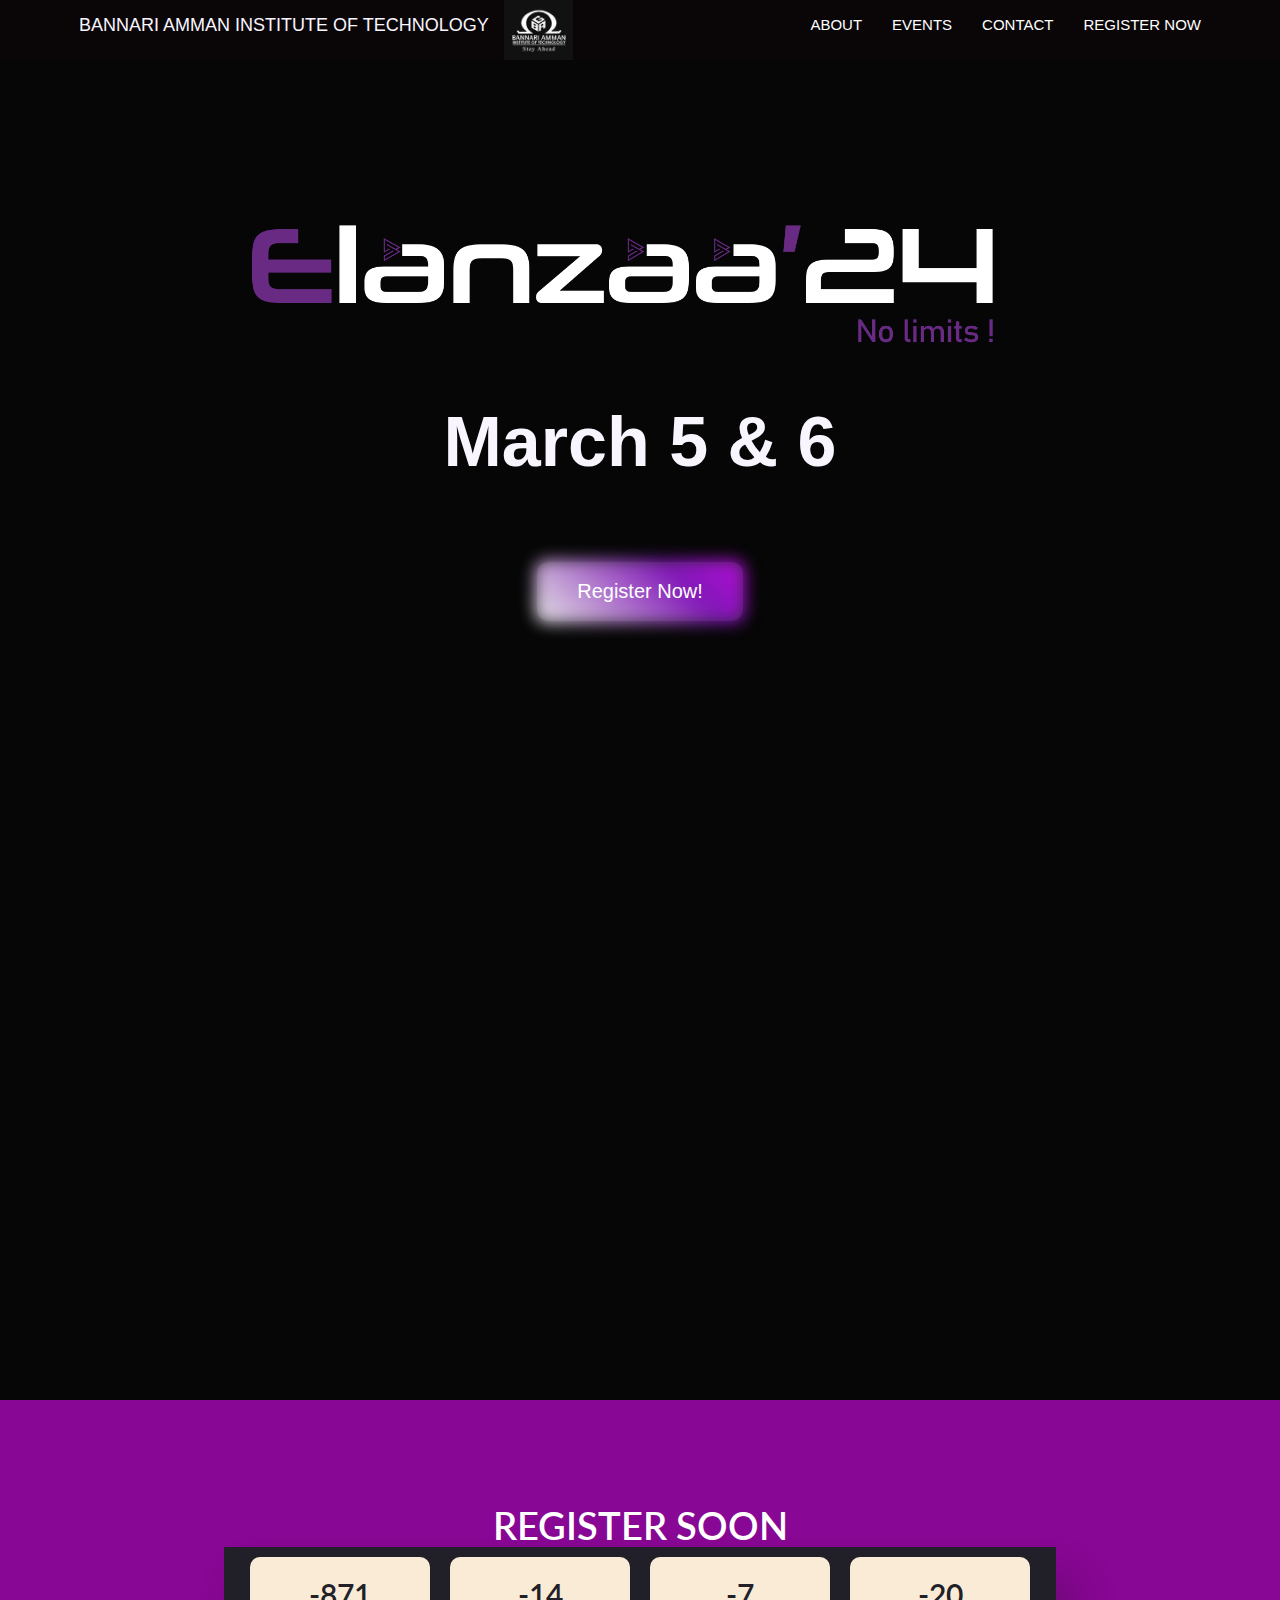
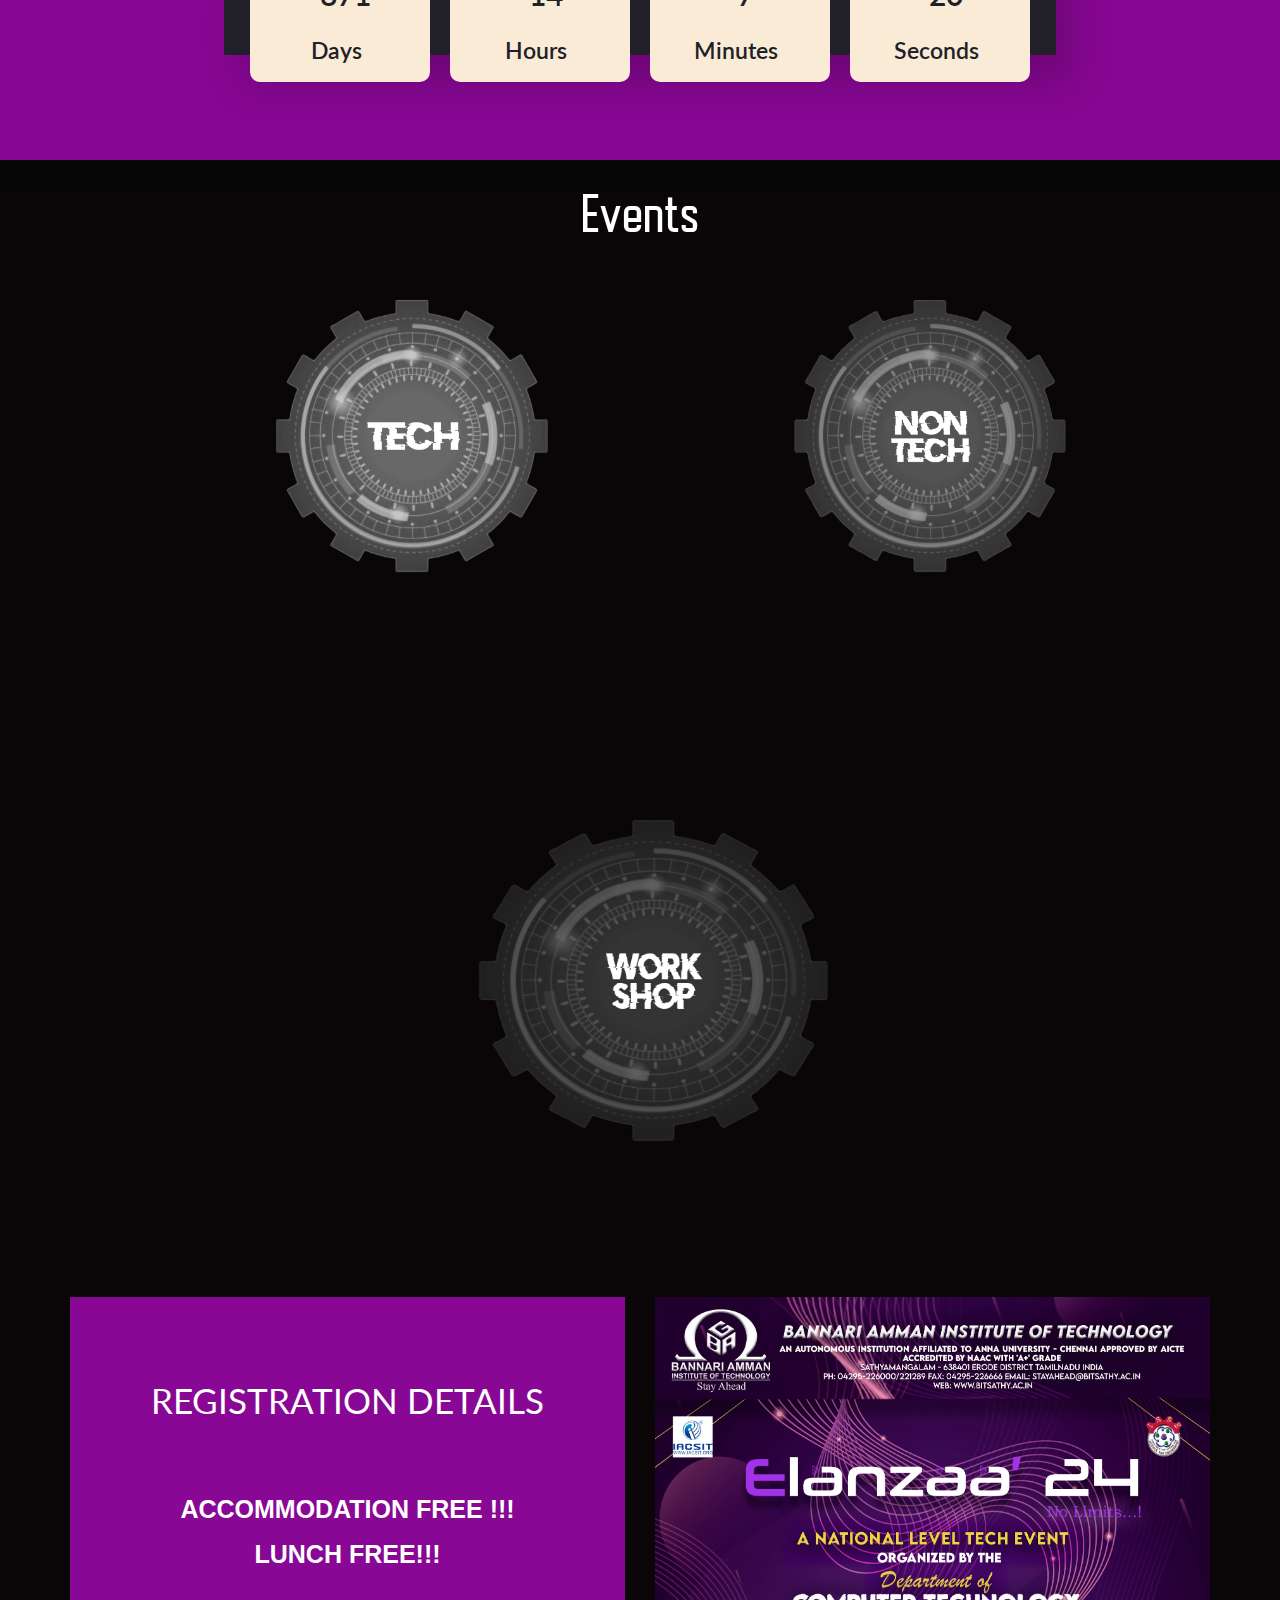
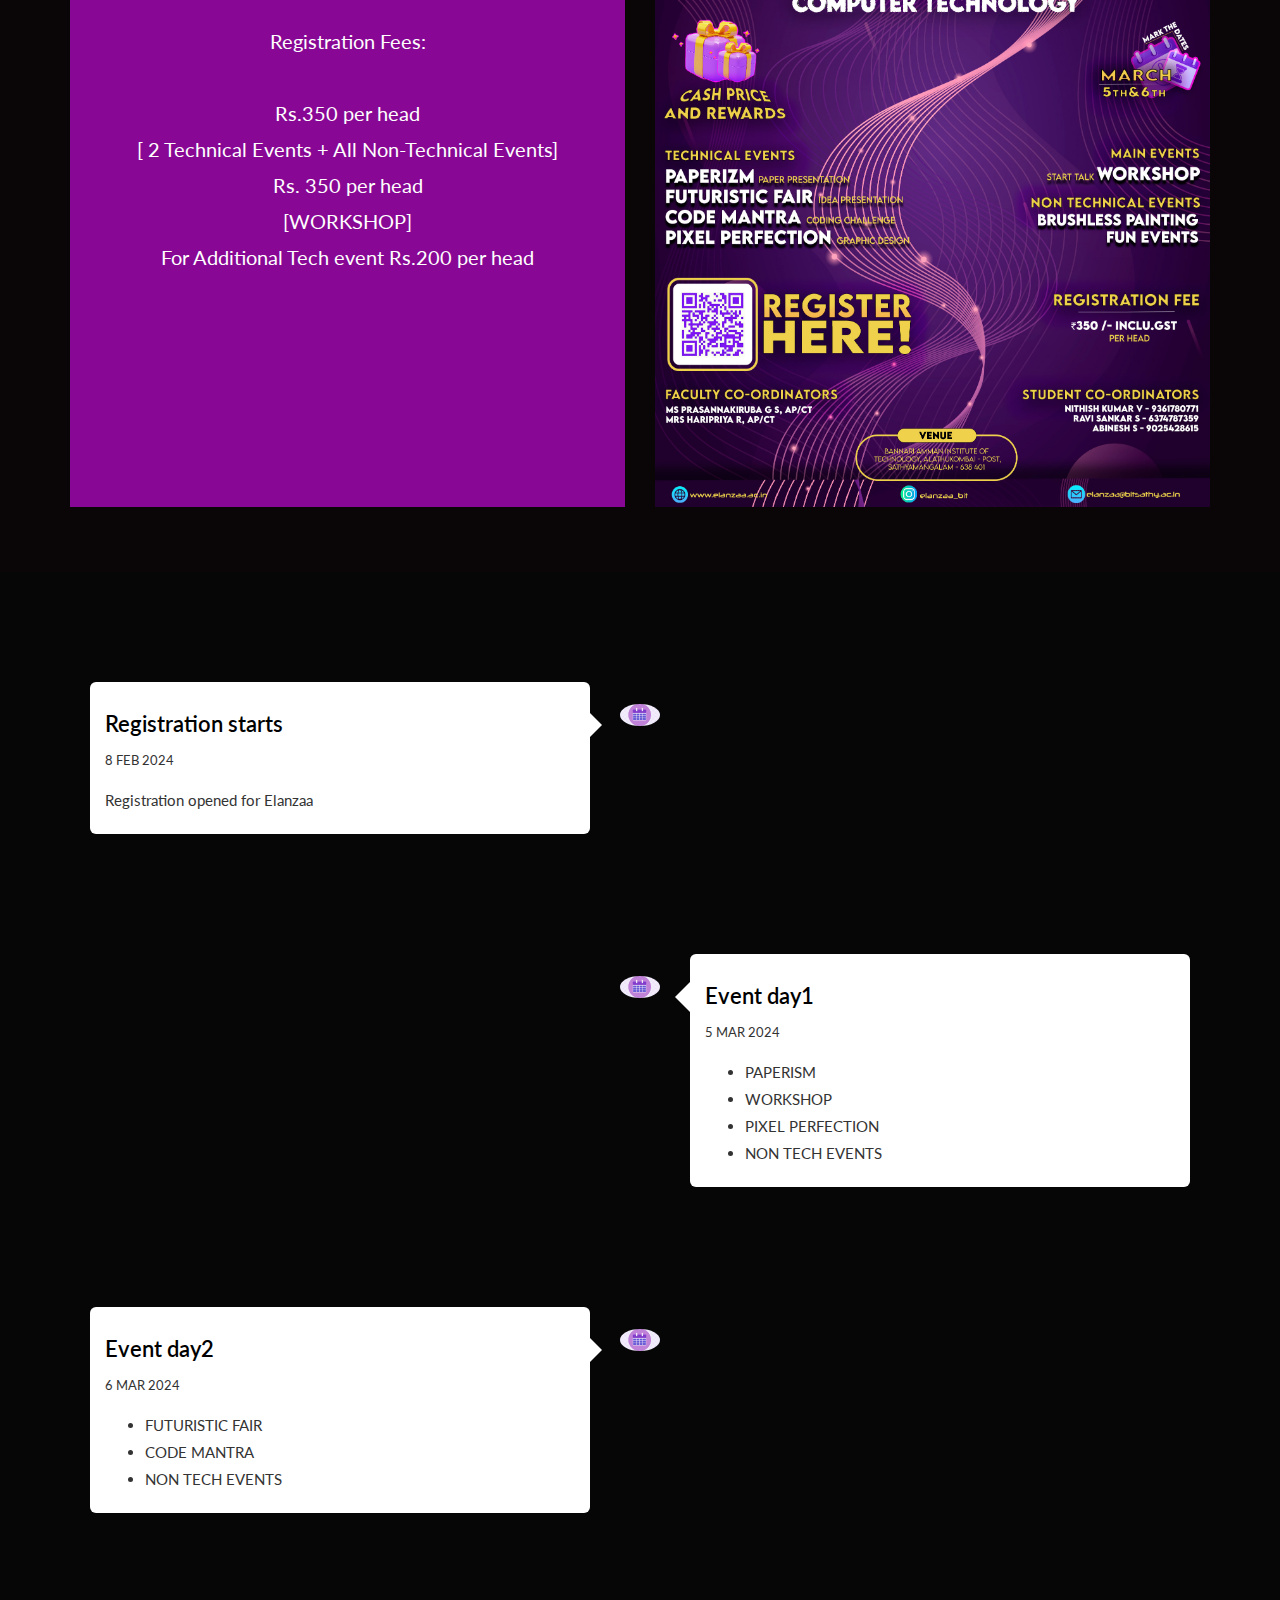
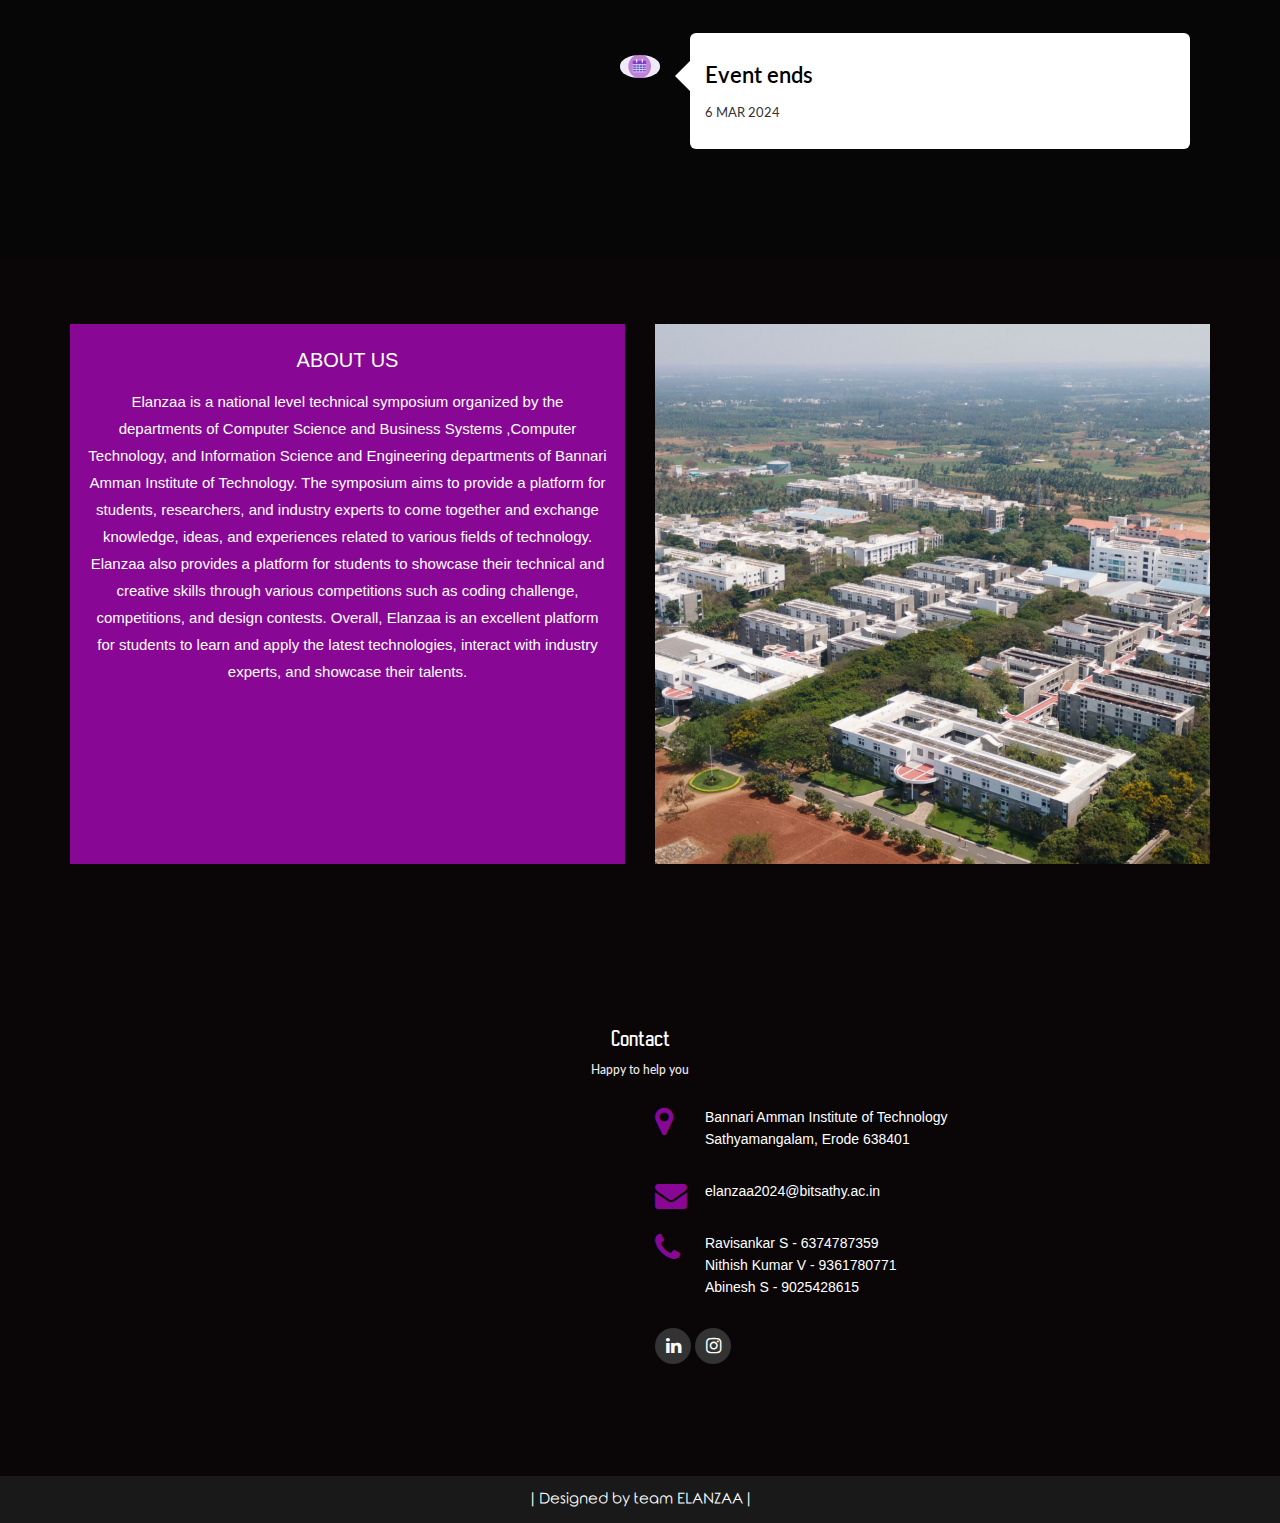
==== main.html @ 2469b3b5 "first commit" ====
<!DOCTYPE html>
<html lang="en">
<head>
  <title>ELANZAA</title>
  <meta charset="utf-8">
  <meta name="viewport" content="width=device-width, initial-scale=1">
  <link rel="icon" href="" type="image/x-icon">

  <meta content="" name="keywords">
  <meta content="" name="description">

  <!-- Favicons -->
  <link href="" rel="icon">
  <link href="img/apple-touch-icon.png" rel="apple-touch-icon">

  <!-- Google Fonts -->
   <link href="https://fonts.googleapis.com/css?family=Montserrat" rel="stylesheet" type="text/css">
  <link href="https://fonts.googleapis.com/css?family=Lato" rel="stylesheet" type="text/css">
  <link href="https://fonts.googleapis.com/css?family=Open+Sans:300,300i,400,400i,700,700i|Poppins:300,400,500,700" rel="stylesheet">
  <link href="https://fonts.googleapis.com/css2?family=Courier+Prime&family=Varela&display=swap" rel="stylesheet">
  <!-- Bootstrap CSS File -->
    <link rel="stylesheet" href="https://maxcdn.bootstrapcdn.com/bootstrap/3.3.7/css/bootstrap.min.css">
  <!-- <link href="lib/bootstrap/css/bootstrap.min.css" rel="stylesheet"> -->

  <!-- Libraries CSS Files -->
  <link href="lib/font-awesome/css/font-awesome.min.css" rel="stylesheet">
  <link href="lib/animate/animate.min.css" rel="stylesheet">

  <!-- Main Stylesheet File -->
  <link href="css/style.css" rel="stylesheet">
  <script src="js/typewriter.js"></script>
  
  <script src="js/forms.js"></script>
</head>
  
<body>

  <!--==========================
  Header
  ============================-->
  <nav class="navbar navbar-default  navbar-fixed-top g2" style="background-color:#0A0608; border-bottom:0; width: 100vw;">
    <div class="container-fluid " style="width: 90vw;">
      <div class="navbar-header">
        <button type="button" class="navbar-toggle" data-toggle="collapse" data-target="#Navbar">
          <span class="icon-bar"></span>
          <span class="icon-bar"></span>
          <span class="icon-bar"></span>
        </button>
       
      </div>

      <div class="collapse navbar-collapse" id="Navbar">
        <ul class="nav navbar-nav navbar-left"> 
        <img src="bitlogo.jpg" alt="Elanzaa Logo" height="60">
        <a class="navbar-brand g3" href="#Home" style="font-family: 'Roboto', sans-serif;color:#f9f5ff;">
          BANNARI AMMAN INSTITUTE OF TECHNOLOGY</a></ul>
        <ul class="nav navbar-nav navbar-right">
          
          <li class="r1"><a href="#about" style="font-family: 'Roboto', sans-serif; color:white;">ABOUT</a></li>
          <li class="r1"><a href="#events" style="font-family: 'Roboto', sans-serif; color:white;">EVENTS</a></li>
          <!-- <li><a href="partners.html">PARTNERS</a></li> -->
         <!-- <li><a href="#apply">APPLY</a></li> -->
          
         <li class="r1"><a href="#contact" style="font-family: 'Roboto', sans-serif;  color:white;">CONTACT</a></li>
         <li class="r1"><a href="javascript:void(0);" style="border-color:white; font-family: 'Roboto', sans-serif; color:white;" onclick="techForm()">REGISTER NOW</a> </li>       </ul>
      </div>
    </div>
  </nav>

  <!--==========================
    Hero Section
  ============================-->
  
  <section id="hero">
    <video id="vid" playsinline="playsinline" autoplay="autoplay" muted="muted" loop="loop">
      <source src="img/bg.mp4" type="video/mp4">
    </video>
    <div class="hero1">
      <div class="main_heading">
        <div class="mh1">ELANZAA</div><br><br><br><br><br><br><br><br><br><br><br><br>
        <div class="log_img"><img src="logo5.png" alt="Elanzaa Logo" height="160">
        <p class="mh1">ELANZAA</p></div><br><br><br>
        <div class="mh2" >March 5 & 6</div>
        <button onclick="techForm()"class="btn" style="font-family:'Lucida Sans', 'Lucida Sans Regular', 'Lucida Grande', 'Lucida Sans Unicode', Geneva, Verdana, sans-serif;font-size: 20px;">Register Now!</button>
<!--         
<center><button onclick="techForm()">Register for Technical events</button></center> -->
       
      </div>
    </div>
    
  </section>
<!-- ==========================
  counter Section
============================ -->
<div class="c_body">
  <h1>REGISTER SOON</h1>
  <div class="c_container">
      <div class="c_card">
          <p id="days">00</p>
          <span>Days</span>
      </div>
      <div class="c_card">
          <p id="hours">00</p>
          <span>Hours</span>
      </div>
      <div class="c_card">
          <p id="minutes">00</p>
          <span>Minutes</span>
      </div>
      <div class="c_card">
          <p id="seconds">00</p>
          <span>Seconds</span>
      </div>
  </div>
</div>


<script src="counter.js"></script>

  
    <!-- ==========================
  poster Section
============================ -->
<!-- <section id="poster">
  <div class="poster_img">
    <center><img src="poster.png" style="width: 1000px; height: 1000px; object-position: center;"></center>
  </div>
</section> -->

    <!--==========================
      Events Section
    ============================-->
    <br>
    <section id="events" style="background-color: #0A0608; border-bottom: none;">
      <div class="evheading ">
        <h1 style="font-family: font3; font-size: 50%; color: white;">Events</h1>
      </div>
      <div class="ev">
        <div class="ev1">
            <a href="events/tech.html"><img src="img/tech.png" class="evpic"></a>
        </div>
        <div class="ev1">
            <a href="events/nontech.html"><img src="img/nontech.png" class="evpic"> </a>                     
        </div>
      </div>
      <div class="ev2">
          <div class="ev1 text-center" style="display: flex; align-items: center; justify-content: center;">
            <a href="events/workshop.html">
              <img src="img/workshop.png" class="evpic" style="width: 400px; height: 400px;">
            </a>
          </div>
        </div>
   </section>
          <!-- ------------Registration--------------- -->

<section id="reg" style="background-color: #0A0608; border-bottom: none;">
  <div class="container">
      <div class="row" >
        <div class="col-sm-6 abcol">
        <div class="card-deck" style="margin-top: 5vh; margin-bottom:5vh;">
          <div class="card bg-primary cdreg" style="padding: 2vh 2vh; background-color:#880794; box-shadow: 0px 0px 0px 0px #0A0608">
            <div class="card-body text-center"><br><br>
              <p class="card-text" style=" color: rgb(255, 255, 255); font-size:35px;">REGISTRATION DETAILS</p>
           
              <p class="card-text" style="text-align: center; font-family:'Gill Sans', 'Gill Sans MT', Calibri, 'Trebuchet MS', sans-serif; color: white; font-size:25px;"> <b><br> ACCOMMODATION FREE !!! <br>LUNCH FREE!!!</b> </p>
              <p class="card-text" style="text-align: center;  color: white;font-size:20px;" >
                <br>Registration Fees:<ls><br> <br>Rs.350 per head<br> [ 2 Technical Events + All Non-Technical Events]<br>Rs. 350 per head <br>[WORKSHOP]<br>
                  For Additional Tech event Rs.200 per head<br></ls>
                <!-- <br><ls><b>BITIANS:</b><br>Rs.150 per head  [ 2 Technical Events ]<br></ls> Rs. 250 per head - MASTER Events<br>[HACKATHON or WORKSHOP]<br>For Additional Tech event Rs.100 per head<br></ul> -->
            </div>
          </div> 
        </div>
        </div>
        <div class="col-sm-6">
            <div class="card-deck" style="margin-top: 5vh; margin-bottom:5vh;">
              <div class="card bg-primary cdreg" style="background-color:#222222; box-shadow: 0px 0px 0px 0px #10141a;">
                <div class="card-body cdreg">
                  <img src="Elanzaa.jpg" style="width: 100%; height: 100%;  object-position: center;">
                </div>
              </div> 
            </div>
            </div>
      </div>
      </div>
</section>   
   <!-- ==========================
      timeline Section
    ============================ -->
      
    <div class="timeline">
      <div class="t_container left-container">
        <img src="img/timeline/c2.png">
        <div class="t_text-box">
          <h3>Registration starts</h3>
          
          <small>8 FEB 2024</small>
          <p>Registration opened for Elanzaa</p>
          <span class="left-t_container-arrow"></span>
        </div>
      </div>
    </div>
    <div class="timeline">
      <div class="t_container right-container">
        <img src="img/timeline/c2.png">
        <div class="t_text-box">
          <h3>Event day1</h3>
          <small>5 MAR 2024</small>
          <ul><li>PAPERISM</li><li> WORKSHOP</li><li>PIXEL PERFECTION</li><li>NON TECH EVENTS</li></ul>
          <span class="right-t_container-arrow"></span>

        </div>
      </div>
    </div>
    <div class="timeline">
      <div class="t_container left-container">
        <img src="img/timeline/c2.png">
        <div class="t_text-box">
          <h3>Event day2</h3>
          <small>6 MAR 2024</small>
          <ul><li>FUTURISTIC FAIR</li><li>CODE MANTRA</li><li>NON TECH EVENTS</li></ul>
          <span class="left-t_container-arrow"></span>
        </div>
      </div>
    </div>
    <div class="timeline">
      <div class="t_container right-container">
        <img src="img/timeline/c2.png">
        <div class="t_text-box">
          <h3>Event ends</h3>
          <small>6 MAR 2024</small>
          <!-- <p>Registration ended for Elanzaa</p> -->
          <span class="right-t_container-arrow"></span>

        </div>
      </div>
    </div>
    <!-- ------------ABOUT--------------- -->

<section id="about" style="background-color: #0A0608; border-bottom: none;">
  <div class="container">
      <div class="row" >
        <div class="col-sm-6 abcol">
        <div class="card-deck" style="margin-top: 5vh; margin-bottom:5vh;">
          <div class="card bg-primary cdabout" style="padding: 2vh 2vh; background-color:#880794; box-shadow: 0px 0px 0px 0px #0A0608">
            <div class="card-body text-center">
              <p class="card-text" style="text-align: center; font-family:'Lucida Sans', 'Lucida Sans Regular', 'Lucida Grande', 'Lucida Sans Unicode', Geneva, Verdana, sans-serif; color: white; font-size:20px;">ABOUT US</p>
              <p class="card-text" style="text-align: center; font-family:'Lucida Sans', 'Lucida Sans Regular', 'Lucida Grande', 'Lucida Sans Unicode', Geneva, Verdana, sans-serif; color: white;" >
                Elanzaa is a national level technical symposium organized by the departments of Computer Science and Business Systems ,Computer Technology,
                and Information Science and Engineering departments of Bannari Amman Institute of Technology. 
                The symposium aims to provide a platform for students, researchers, and industry experts to come 
                together and exchange knowledge, ideas, and experiences related to various fields of technology.
                Elanzaa also provides a platform for students to showcase their technical and creative skills through 
                various competitions such as coding challenge, competitions, and design contests.                 
                Overall, Elanzaa is an excellent platform for students to learn and apply the latest technologies, interact with 
                industry experts, and showcase their talents.
            </div>
          </div> 
        </div>
        </div>
        <div class="col-sm-6">
            <div class="card-deck" style="margin-top: 5vh; margin-bottom:5vh;">
              <div class="card bg-primary cdabout" style="background-color:#222222; box-shadow: 0px 0px 0px 0px #10141a;">
                <div class="card-body cdabout">
                  <img src="img/sa.jpg" style="width: 100%; height: 100%; object-fit: cover; object-position: center;">
                </div>
              </div> 
            </div>
            </div>
      </div>
      </div>
</section>
    <!--==========================
      Contact Section
    ============================-->
    <section id="contact" style="background-color: #0A0608;">
      <div class="container wow fadeInUp"><center>
        <div class="section-header">
          <h3 class="section-title" style="font-family: font3; color: white;">Contact</h3>
          <h6 class="section-description" style="color: rgb(238, 232, 232);">Happy to help you</h6>
        </div></center>
      </div>
<div class="container">
      <div class="col-md-6" >
        <iframe src="https://www.google.com/maps/embed?pb=!1m18!1m12!1m3!1d41993.72039150354!2d77.24657559350726!3d11.493043990438933!2m3!1f0!2f0!3f0!3m2!1i1024!2i768!4f13.1!3m3!1m2!1s0x3ba9215d6d1b28f9%3A0xf48946a7dfcfeb1a!2sBannari%20Amman%20Institute%20of%20Technology!5e0!3m2!1sen!2sin!4v1679591293573!5m2!1sen!2sin"  frameborder="0" style="border:0px;width:100%; height:350px;float: left;padding-left: 20px;" allowfullscreen></iframe></div>       
         <div class="col-md-6 justify-content-center" style="float: right;padding-top: 20px;" >
            <div class="info">
              <div>
                <i class="fa fa-map-marker" style="color: #880794"> </i>
                <p style="color: white; font-family:'Lucida Sans', 'Lucida Sans Regular', 'Lucida Grande', 'Lucida Sans Unicode', Geneva, Verdana, sans-serif">Bannari Amman Institute of Technology<br>Sathyamangalam, Erode 638401</p>
              </div>

              <div>
                <i class="fa fa-envelope" style="color: #880794"></i>
                <p style="color: white; font-family:'Lucida Sans', 'Lucida Sans Regular', 'Lucida Grande', 'Lucida Sans Unicode', Geneva, Verdana, sans-serif">elanzaa2024@bitsathy.ac.in</p>
              </div>

              <div>
                <i class="fa fa-phone" style="color: #880794"></i>
                
                <p style="color: white; font-family:'Lucida Sans', 'Lucida Sans Regular', 'Lucida Grande', 'Lucida Sans Unicode', Geneva, Verdana, sans-serif">Ravisankar S - 6374787359<br>Nithish Kumar V - 9361780771<br>Abinesh S - 9025428615</p>
              </div>
            </div>

            <div class="social-links">
              
              <a href="https://www.linkedin.com/company/elanzaa-bit/" class="linkedin"><i class="fa fa-linkedin"></i></a>
              <a href="https://www.instagram.com/elanzaa_bit/?igshid=YmMyMTA2M2Y=" class="instagram"><i class="fa fa-instagram"></i></a>
              
            </div>

          </div>

        

        </div>
  
    </section>

 <div class="footer" style="background-color: #191919; font-family: font4">| Designed by team ELANZAA |
 </div>
    <!-- #contact -->
<a href="#" class="back-to-top"><i class="fa fa-chevron-up"></i></a>

 
  </main>

  
  
<!-- JavaScript Libraries -->
  <script src="js/index.js"></script>
  <script src="js/timer.js"></script>
  <script src="lib/jquery/jquery.min.js"></script>
  <script src="lib/jquery/jquery-migrate.min.js"></script>
  <script src="lib/bootstrap/js/bootstrap.bundle.min.js"></script>
  <script src="lib/easing/easing.min.js"></script>
  <script src="lib/wow/wow.min.js"></script>
  <script src="lib/waypoints/waypoints.min.js"></script>
  <script src="lib/counterup/counterup.min.js"></script>
  <script src="lib/superfish/hoverIntent.js"></script>
  <script src="lib/superfish/superfish.min.js"></script>

  <!-- Contact Form JavaScript File -->
  <script src="contactform/contactform.js"></script>

  <!-- Template Main Javascript File -->
  <script src="js/main.js"></script>

</body>
</html>
---- css/style.css ----
body {
  font: 400 15px Lato, sans-serif;
  line-height: 1.8;
  background-color: #060606;
}
h1 {
  margin: 0;
  padding: 0;
  color: #000;
}
h2 {
  margin-top: 0px;
  font-size: 28px;
  text-transform: uppercase;
  color: #000;
  font-weight: 700;
  margin-bottom: 10px;
  padding-top: 25px;
}
/*.no-js #loader { display: none;  }*/
.js #loader {
  display: block;
  position: absolute;
  left: 100px;
  top: 0;
}
.se-pre-con {
  position: fixed;
  left: 0px;
  top: 0px;
  width: 100%;
  height: 100%;
  z-index: 9999;
  background: url(img/Preloader_1.gif) center no-repeat #fff;
}

h3 {
  font-size: 22px;
  color: #000;
  font-weight: 400;
}

h4 {
  font-size: 20px;
  line-height: 1.375em;
  color: #000;
  font-weight: 400;
  margin-bottom: 10px;
}
.section {
  position: relative;
  width: 100%;
  height: 100vh;
  display: flex;
  align-items: center;
  justify-content: center;
  overflow: hidden;
}

span {
  margin-right: 8px;
}
/* Prelaoder */
#preloader {
  position: fixed;
  left: 0;
  top: 0;
  z-index: 999;
  width: 100%;
  height: 100%;
  overflow: visible;
  background: #fff url("../img/preloader.svg") no-repeat center center;
}
.button {
  position: absolute;
  top: 10px;
  right: 10px;
}
/* Back to top button */
.back-to-top {
  position: fixed;
  display: none;
  background: rgba(0, 0, 0, 0.2);
  color: #fff;
  padding: 6px 12px 9px 12px;
  font-size: 16px;
  border-radius: 2px;
  right: 15px;
  bottom: 15px;
  transition: background 0.5s;
}

@media (max-width: 768px) {
  .back-to-top {
    bottom: 15px;
  }
}

.back-to-top:focus {
  background: rgba(0, 0, 0, 0.2);
  color: #fff;
  outline: none;
}

.back-to-top:hover {
  background: #880794;
  color: #fff;
}

/*--------------------------------------------------------------
# Header
--------------------------------------------------------------*/
@font-face {
  font-family: font1;
  src: url("../fonts/Hacked-KerX.ttf");
}
@font-face {
  font-family: font2;
  src: url("../fonts/big_noodle_titling.ttf");
}
@font-face {
  font-family: font3;
  src: url("../fonts/Autobus-Bold.ttf");
}
@font-face {
  font-family: font4;
  src: url("../fonts/Rounded_Elegance.ttf");
}
@font-face {
  font-family: font5;
  src: url("../fonts/Pacitan.ttf");
}

#header {
  padding: 30px 0;
  height: 92px;
  position: fixed;
  left: 0;
  top: 0;
  right: 0;
  transition: all 0.5s;
  z-index: 997;
}

#header #logo {
  float: left;
}

#header #logo h1 {
  font-size: 36px;
  margin: 0;
  padding: 6px 0;
  line-height: 1;
  font-family: "Poppins", sans-serif;
  font-weight: 700;
  letter-spacing: 3px;
  text-transform: uppercase;
}

#header #logo h1 a,
#header #logo h1 a:hover {
  color: #fff;
}

#header #logo img {
  padding: 0;
  margin: 0;
}

@media (max-width: 768px) {
  #header #logo h1 {
    font-size: 26px;
  }
  #header #logo img {
    max-height: 40px;
  }
}

#header.header-fixed {
  background: rgba(52, 59, 64, 0.9);
  padding: 20px 0;
  height: 72px;
  transition: all 0.5s;
}

/*--------------------------------------------------------------
# Hero Section
--------------------------------------------------------------*/
#vid {
  position: absolute;
  top: 50%;
  left: 50%;
  min-width: 100%;
  min-height: 50%;
  width: 100vw;
  height: auto;
  z-index: 1;
  -ms-transform: translateX(-50%) translateY(-50%);
  -moz-transform: translateX(-50%) translateY(-50%);
  -webkit-transform: translateX(-50%) translateY(-50%);
  transform: translateX(-50%) translateY(-50%);
  background-size: cover;
}


#hero {
  width: 100vw;
  height: 30vh;
  /*background: black top center; */
  /* background-color: #0A0608;
  background-size: cover;  */
  /* position: relative;
  background-image: url("../img/Capture.jpg");
  background-size: cover;
  background-position: center;
  height: 100vh; */
}

.hero1 {
  display: flex;
  justify-content: center;
  flex-direction: column;
}
/* Original styles */
.main_heading .mh2 {
  font-family: 'Roboto', sans-serif;
  font-size: 70px;
  color: #f9f5ff;
  font-weight: bold;
}

/* Media query for mobile devices */
@media (max-width: 768px) {
  .main_heading .mh2 {
    font-size: 35px;
  }
}


@media (max-width: 768px) {
  #vid {
    display: none;
  }
  
  #hero {
    background-image: url("../img/capture.png");
    background-size: cover;
    background-position: center;
    height: 100vh;
    
  }
  .main_heading{
    width: fixed;
  }
  
  
}
/* Hide image in mobile view */
@media screen and (max-width: 768px) {
  .main_heading img {
    display: none;
  }
}

/* Display text content in mobile view */
@media screen and (max-width: 768px) {
  .main_heading .mh1 {
    display: block;
    font-family: 'Roboto, sans-serif';
    font-size: 55px;
  }
    /* Media query for screens with a maximum width of, for example, 768px (typical for tablets and phones) */
  @media (max-width: 768px) {
    .main_heading .mh2 {
      font-size: 35px; /* Adjust the font size for mobile view */
    }
  }
}

/* Adjust styles for larger screens */
@media screen and (min-width: 768px) {
  .main_heading img {
    display: block;
  }
  
  .main_heading .mh1 {
    display: none;
  }
}


@media (max-aspect-ratio: 16/9) {
  #vid {
    display: none;

  }
  #hero {
    background-image: url("../img/Capture.png");
    background-size: cover;
    background-position: center;
    height: 100vh;
  }
}

@media (min-width: 1024px) {
  #hero {
    background-attachment: fixed;
  }
}

#hero .hero-container {
  position: relative;
  bottom: 0;
  top: 0;
  left: 0;
  right: 0;
  align-items: center;
  text-align: center;
  z-index: 1;
}

.main_heading {
  height: 20vh;
  margin-top: 11vh;
  display: flex;
  align-items: center;
  justify-content: center;
  flex-direction: column;
  color: white;
  z-index: 1;
}

.mh1 {
  font-family: font1;
  font-size: 800%;
  color: white;
  line-height: 1.3;
}
.mh2 {
  line-height: 0%;
  font-family: font1;
  margin-top: 0px;
  font-size: 10px;
  color: white;
}

.typewrite {
  margin-top: 25px;
  color: #000;
  text-decoration: none;
  font-size: 38px;
  height: 2.75em;
}
#hero h1 {
  margin: 30px 0 10px 0;
  font-family: "BigNoodleTitling";
  letter-spacing: 10px;
  font-size: 160px;
  padding-bottom: 40px;
  padding-top: 60px;
  color: #ffba0d;
  font-weight: 700;
  line-height: 56px;
  text-transform: uppercase;
}

@media (max-width: 768px) {
  #hero h1 {
    font-size: 28px;
    line-height: 36px;
  }
}

#hero h2 {
  color: #eee;
  margin-bottom: 50px;
  text-transform: uppercase;
  font-size: 54px;
}

.pad {
  padding-bottom: 50px;
  padding-top: 50px;
}
#welcome-letter {
  padding: 0px;
}
#welcome-letter h4 {
  text-align: justify;
}

@media (max-width: 768px) {
  #hero h2 {
    font-size: 18px;
    line-height: 24px;
    margin-bottom: 30px;
  }
}


/*-----------------------------------------*/

/*--------------------------------------------------------------
# Navigation Menu
--------------------------------------------------------------*/
/* Nav Menu Essentials */

@media (max-width: 768px) {
  .logo1 {
    width: 10vh;
  }
}


.nav-menu,
.nav-menu * {
  margin: 0;
  padding: 0;
  list-style: none;
}

.nav-menu ul {
  position: absolute;
  display: none;
  top: 100%;
  left: 0;
  z-index: 99;
}

.nav-menu li {
  position: relative;
  white-space: nowrap;
}

.nav-menu > li {
  float: left;
}

.nav-menu li:hover > ul,
.nav-menu li.sfHover > ul {
  display: block;
}

.nav-menu ul ul {
  top: 0;
  left: 100%;
}

.nav-menu ul li {
  min-width: 180px;
}

/* Nav Meu Container */
#nav-menu-container {
  float: right;
  margin: 0;
}

@media (max-width: 768px) {
  #nav-menu-container {
    display: none;
  }
}

/* Nav Meu Styling */
@media (max-width: 768px) {
  .g1 {
    width: 90vw;
  }
  .g2 {
    width: 100vw;
  }
  .g3 {
    font-size: 80%;
  }
  .mh1 {
    font-size: 450%;
  }
  .mh2 {
    font-size: 200%;
  }
}

/* Mobile Nav Toggle */
#mobile-nav-toggle {
  position: fixed;
  right: 0;
  top: 0;
  z-index: 999;
  margin: 20px 20px 0 0;
  border: 0;
  background: none;
  font-size: 24px;
  display: none;
  transition: all 0.4s;
  outline: none;
  cursor: pointer;
}

#mobile-nav-toggle i {
  color: #fff;
}

@media (max-width: 768px) {
  #mobile-nav-toggle {
    display: inline;
  }
}

/* Mobile Nav Styling */
#mobile-nav {
  position: fixed;
  top: 0;
  padding-top: 18px;
  bottom: 0;
  z-index: 998;
  background: rgba(52, 59, 64, 0.9);
  left: -260px;
  width: 260px;
  overflow-y: auto;
  transition: 0.4s;
}

#mobile-nav ul {
  padding: 0;
  margin: 0;
  list-style: none;
}

#mobile-nav ul li {
  position: relative;
}

#mobile-nav ul li a {
  color: #fff;
  font-size: 16px;
  overflow: hidden;
  padding: 10px 22px 10px 15px;
  position: relative;
  text-decoration: none;
  width: 100%;
  display: block;
  outline: none;
}

#mobile-nav ul li a:hover {
  color: #fff;
}

#mobile-nav ul li li {
  padding-left: 30px;
}

#mobile-nav ul .menu-has-children i {
  position: absolute;
  right: 0;
  z-index: 99;
  padding: 15px;
  cursor: pointer;
  color: #fff;
}

#mobile-nav ul .menu-has-children i.fa-chevron-up {
  color: #2dc997;
}

#mobile-nav ul .menu-item-active {
  color: #2dc997;
}

#mobile-body-overly {
  width: 100%;
  height: 100%;
  z-index: 997;
  top: 0;
  left: 0;
  position: fixed;
  background: rgba(52, 59, 64, 0.9);
  display: none;
}

/* Mobile Nav body classes */
body.mobile-nav-active {
  overflow: hidden;
}

body.mobile-nav-active #mobile-nav {
  left: 0;
}

body.mobile-nav-active #mobile-nav-toggle {
  color: #fff;
}

/* reg Section
--------------------------------*/
.regpic {
  background-image: url("../poster.png");
  background-position: center;
  background-size: cover;
}

@media (min-width: 1000px) {
  .cdreg {
    height: 90vh;
    /* width: 37vw; */
  }
}
@media (min-width: 1350px) {
  .cdreg {
    height: 90vh;
    /* width: 37vw; */
  }
}

@media (min-width: 780px) and (max-width: 1000px) {
  .cdreg {
    height: 50vh;
    width: 37vw;
  }
}

@media (width: 768px) and (height: 1024px) {
  .cdreg {
    height: 60vh;
    width: 40vw;
  }
}

@media (min-width: 1024px) and (min-height: 1366px) {
  .cdreg {
    height: 40vh;
    width: 40vw;
  }
}

#reg {
  background: #fff;
  padding: 20px 0;
}

#reg .reg-container .background {
  min-height: 250px;
  background: url(../img/about-img.jpg) center top no-repeat;
  margin-bottom: 10px;
}

#reg .reg-container .content {
  background: #fff;
}

#reg .reg-container .title {
  color: #333;
  font-weight: 700;
  font-size: 32px;
}

@media (max-width: 768px) {
  #reg .reg-container .title {
    padding-top: 15px;
  }
}


/* About Us Section
--------------------------------*/
.abpic {
  background-image: url("../img/about1.jpg");
  background-position: center;
  background-size: cover;
}

@media (min-width: 1000px) {
  .cdabout {
    height: 60vh;
    /* width: 37vw; */
  }
}
@media (min-width: 1350px) {
  .cdabout {
    height: 60vh;
    /* width: 37vw; */
  }
}

@media (min-width: 780px) and (max-width: 1000px) {
  .cdabout {
    height: 50vh;
    width: 37vw;
  }
}

@media (width: 768px) and (height: 1024px) {
  .cdabout {
    height: 60vh;
    width: 40vw;
  }
}

@media (min-width: 1024px) and (min-height: 1366px) {
  .cdabout {
    height: 40vh;
    width: 40vw;
  }
}

#about {
  background: #fff;
  padding: 20px 0;
}

#about .about-container .background {
  min-height: 250px;
  background: url(../img/about-img.jpg) center top no-repeat;
  margin-bottom: 10px;
}

#about .about-container .content {
  background: #fff;
}

#about .about-container .title {
  color: #333;
  font-weight: 700;
  font-size: 32px;
}

@media (max-width: 768px) {
  #about .about-container .title {
    padding-top: 15px;
  }
}




/* events Section
--------------------------------*/
.ev {
  position: relative;
  display: flex;
  flex-direction: row;
  justify-content: center;
  margin-left: 3vw;
  margin-right: 16vw;
  padding: 20px 0px;
}
.ev2 {
  position: relative;
  display: flex;
  justify-content: center;
  margin-left: 16vw;
  margin-right: 16vw;
  padding: 20px 0px;
}


.ev1 {
  width: 100vw;
  height: 50vh;
}

.evpic {
  width: 60%;
  height: auto;
  float: right;
  filter: white; /*IE5+ */
  -webkit-filter: grayscale(1); /*Webkit Nightlies & Chrome Canary */
  -webkit-transition: all 1.8s ease-in-out;
  transition: transform 1s ease-in-out;
}

.evpic:hover {
  filter: grayscale(0);
  -webkit-filter: grayscale(0);
  /* -webkit-transform: scale(1.1); */
  -webkit-transform: scale(1.05) rotate(30deg);
  /* -webkit-transform: rotate(-30deg); */
  /* transform: rotate(180deg); */
}

.evheading {
  text-align: center;
  color: white;
  font-size: 100px;
  padding: 5px 5px;
  margin-top: 0px;
}

@media (max-width: 768px) {
  .ev {
    flex-direction: column;
  }
  .ev1 {
    width: 90vw;
    height: 40vh;
  }
 
  .evpic {
    width: 90vw;
    height: 37vh;
    padding: 5px 5px;
  }
  .evheading {
    text-align: center;
    font-size: 100px;
    padding: 10px 10px;
  }
}

@media (min-width: 769px) and (max-width: 1024px) {
  .ev1 {
    height: 20vh;
  }
}

#events {
  background: #090708;
  background-size: cover;
  padding: 0px 0px;
  position: relative;
}



/* Contact Section
--------------------------------*/
#contact {
  background: #0a0608;
  padding: 80px 0 40px 0;
}

#contact #google-map {
  height: 300px;
  margin-bottom: 20px;
}

#contact .info {
  color: #333333;
}

#contact .info i {
  font-size: 32px;
  color: #880794;
  float: left;
}

#contact .info p {
  padding: 0 0 10px 50px;
  margin-bottom: 20px;
  line-height: 22px;
  font-size: 14px;
}

#contact .info .email p {
  padding-top: 5px;
}

#contact .social-links {
  padding-bottom: 20px;
}

#contact .social-links a {
  font-size: 18px;
  display: inline-block;
  background: #333;
  color: #fff;
  line-height: 1;
  padding: 8px 0;
  border-radius: 50%;
  text-align: center;
  width: 36px;
  height: 36px;
  transition: 0.3s;
}

#contact .social-links a:hover {
  background: #880794;
  color: #fff;
}

/*--------------------------------------------------------------
# Footer
--------------------------------------------------------------*/
#footer {
  background: #343b40;
  padding: 30px 0;
  color: #fff;
  font-size: 14px;
}

#footer .copyright {
  text-align: center;
}

#footer .credits {
  padding-top: 10px;
  text-align: center;
  font-size: 13px;
  color: #ccc;
}
@font-face {
  font-family: edosz;
  src: url(fonts/edosz.ttf);
}

@font-face {
  font-family: edosz;
  src: url(fonts/Black_Finger_Demo.ttf);
}

.apply {
  position: relative;
}

.apply a {
  font-weight: 400;
  color: #fff;
  outline: none;
  border: 1px solid #000;
  font-size: 1.3em;
  padding: 0.4em 0.8em;
  background: transparent;
  text-decoration: none;
  transition: 0.7s all;
  -webkit-transition: 0.7s all;
  -moz-transition: 0.7s all;
  -o-transition: 0.7s all;
  -ms-transition: 0.7s all;
}

.apply a:hover {
  border: 1px solid #fff;
  background: #fff;
  color: #000;
}

.why-join-us p {
  color: #000;
}

.why-join-us {
  padding: 0px;
}

.why-join-us i {
  font-size: 1.7em;
  color: #000;
  padding-right: 0px;
}

.footer {
  right: 0;
  bottom: 0;
  left: 0;
  padding: 1rem;
  color: #fff;
  background-color: #0A0608;
  text-align: center;
}

@keyframes fadein {
  from {
    opacity: 0;
  }
  to {
    opacity: 1;
  }
}

/*------------*/

.mySlides {display: none;}
/* .slideimg {vertical-align: middle;} */

/* Slideshow container */
.slideshow-container {
  max-width: 320px;
  position: relative;
  margin: auto;
}

/* Caption text */
.text {
  color: white;
  background-color: #0A0608;
  font-family:font2;
  font-size: 15px;
  padding: 8px 12px;
  position: absolute;
  bottom: 8px;
  width: 100%;
  text-align: center;
}

/* Number text (1/3 etc) */
.numbertext {
  color: #f2f2f2;
  font-size: 12px;
  padding: 8px 12px;
  position: absolute;
  top: 0;
}

/* The dots/bullets/indicators */
.dot {
  height: 15px;
  width: 15px;
  margin: 0 2px;
  background-color: #bbb;
  border-radius: 50%;
  display: inline-block;
  transition: background-color 0.6s ease;
}

.active {
  background-color: #717171;
}

/* Fading animation */
.fade {
  -webkit-animation-name: fade;
  -webkit-animation-duration: 1.5s;
  animation-name: fade;
  animation-duration: 1.5s;
}

.cdlet2{
  margin-top: 5vh;
  margin-bottom: 5vh;
}

@media (min-width: 768px) and (max-width:900px){
  .cdlet2 {
    margin-top: 10vh;
    margin-bottom: 10vh;
  }
}

@media (min-width: 900px) and (max-width:1280px){
  .cdlet2 {
    margin-top: 10vh;
    margin-bottom: 5vh;
  }
}

@media (min-width: 768px) and (min-height: 1000px){
  .cdlet2 {
    margin-top: 15vh;
    margin-bottom: 5vh;
  }
}
@media (width: 1024px) and (height: 1366px){
  .cdlet2 {
    margin-top: 10vh;
    margin-bottom: 10vh;
  }
}



@-webkit-keyframes fade {
  from {opacity: .4} 
  to {opacity: 1}
}

@keyframes fade {
  from {opacity: .4} 
  to {opacity: 1}
}

/* On smaller screens, decrease text size */
@media only screen and (max-width: 300px) {
  .text {font-size: 11px}


.tim{
  display: flex;
  flex-direction: row;
  align-items: center;
}

.timli {
  display: inline-block;
  font-size: 1.5em;
  list-style-type: none;
  padding: 1em;
  text-transform: uppercase;
}

.timli span {
  display: block;
  font-size: 4.5rem;
}
}
.c_body{
  width: 100%;
  height: 40vh;
  background-color: #880794;
  display: flex;
  justify-content: center;
  align-items: center;
  flex-direction: column;
}
.c_body h1{
  font-size: 2.5em;
  font-weight: 600;
  color: #fff;
  margin-bottom: 1px;
}
.c_container{
  width: 65%;
  height: 30%;
  display: flex;
  justify-content: center;
  align-items: center;
  flex-wrap: wrap;
  border-radius: 1px;
  background-color: #211F27;
  box-shadow: 1.2em 2em 3em rgba(0,0,0,0.2);
}
.c_card{
  margin: 10px;
  min-width: 180px;
  min-height: 20%;
  background-color: antiquewhite;
  border-radius: 10px;
  padding: 10px;
  display: flex;
  justify-content: center;
  align-items: center;
  flex-direction: column;
}
.c_card p{
  font-size: 2em;
  font-weight: 600;
  color: #211F27;
}
.c_card span{
  font-size: 1.5em;
  font-weight: 600;
  color: #211F27;
}



/* Adjust spacing for the counter section */
.c_body {
  margin-top: 500px; /* Adjust as needed */
}

@media only screen and (max-width: 650px) {
  .container {
    height: 87%;
  }
}

.timeline{
  position: relative;
  max-width: 1200px;
  margin:100px auto;
}
.t_container{
  padding: 10px 50px;
  position:relative;
  width: 50%;
  animation: movedown 1s linear forwards;
}
@keyframes movedown {
  0%{
    opacity: 1;
    transform: translateY(-30px);
  }
  100%{
    opacity: 1;
    transform: translateY(0px);
  }
  
}

.t_container:nth-child(1){
  animation-delay: 0s;
}
.t_container:nth-child(2){
  animation-delay: 1s;
}
.t_container:nth-child(3){
  animation-delay: 2s;
}
.t_container:nth-child(4){
  animation-delay: 3s;
}

.t_text-box{
  padding: 10px 15px;
  background: #fff;
  position: relative;
  border-radius: 6px;
  font-size: 15px;
}
.left-container{
  left:0;

}
.right-container{
  left: 50%;
}
.t_container img{
  position: absolute;
  width: 40px;
  border-radius: 50%;
  right: -20px;
  top:32px;
  z-index: 10;
}

.right-container img{
  left: -20px;
}

.timeline::after{
  content:' ';
  position: absolute;
  width: 6px;
  background: #880794;
  top: 0;
  left: 50%;
  margin-left: -3px;
  z-index:-1;
  animation: moveline 6s linear forwards;
}
@keyframes moveline {
  0%{
    height:0;
  }
  100%{
    height:100%;
  }
}
.t_text-box h3{
  font-weight: 600;
}
.t_text-box small{
  display: inline-block;
  margin-bottom: 15px;
}
.left-t_container-arrow{
    height:0;
    width:0;
    position: absolute;
    top: 28px;
    z-index: 1;
    border-top: 15px solid transparent;
    border-bottom: 15px solid transparent;
    border-left: 15px solid #fff;
    right: -20px;
}
.right-t_container-arrow{
  height:0;
  width:0;
  position: absolute;
  top: 28px;
  z-index: 1;
  border-top: 15px solid transparent;
  border-bottom: 15px solid transparent;
  border-right: 15px solid #fff;
  left: -15px;
}
@media (max-width: 768px) {
  .timeline {
    display: none;
  }
}
@media (max-width: 768px) {
  .c_body {
    display: none;
  }
}
@media screen and (max-width:600px){
  .timeline{
    margin: 5px auto;
  }
  .timeline::after{
    left: 31px;
  }
  .t_container{
    width: 10px;
    padding-left: 20px;
    padding-right: 15px
  }
  .t_text-box{
    font-size: 13px;
  }
  .t_text-box small{
    margin-bottom: 10px;
  }
  .right-container{
    left: 0;
  }
  .left-container img, .right-container img{
     left: 10px;
  }
  .left-container-arrow, .right-container-arrow{
    border-left: 0px;
    left:-15px;
 }
}

/* button */
.btn {
  padding: 15px 40px;
  border: none;
  outline: none;
  color: #FFF;
  cursor: pointer;
  position: relative; /* Changed position to relative */
  z-index: 1; /* Changed z-index to 1 */
  border-radius: 12px;
  background-color:#7171714b; /* Set button background to transparent */
  top: 120px;
}

/* glow */
.btn::before {
  content: "";
  background: linear-gradient(
    45deg,
    #e4e4e4, #8117b7, #f200ff, #9e18cf,
    #e6eaea, #ff00dd, #FF00C8, #ff00e6
  );
  position: absolute;
  top: -2px;
  left: -2px;
  background-size: 600%;
  z-index: -1;
  width: calc(100% + 4px);
  height: calc(100% + 4px);
  filter: blur(8px);
  animation: glowing 20s linear infinite; /* Ensure animation repeats indefinitely */
  transition: opacity .3s ease-in-out;
  border-radius: 12px;
  opacity: 0;
}

@keyframes glowing {
  0% {background-position: 0 0;}
  50% {background-position: 400% 0;}
  100% {background-position: 0 0;}
}


.btn::before {
  opacity: 1;
}
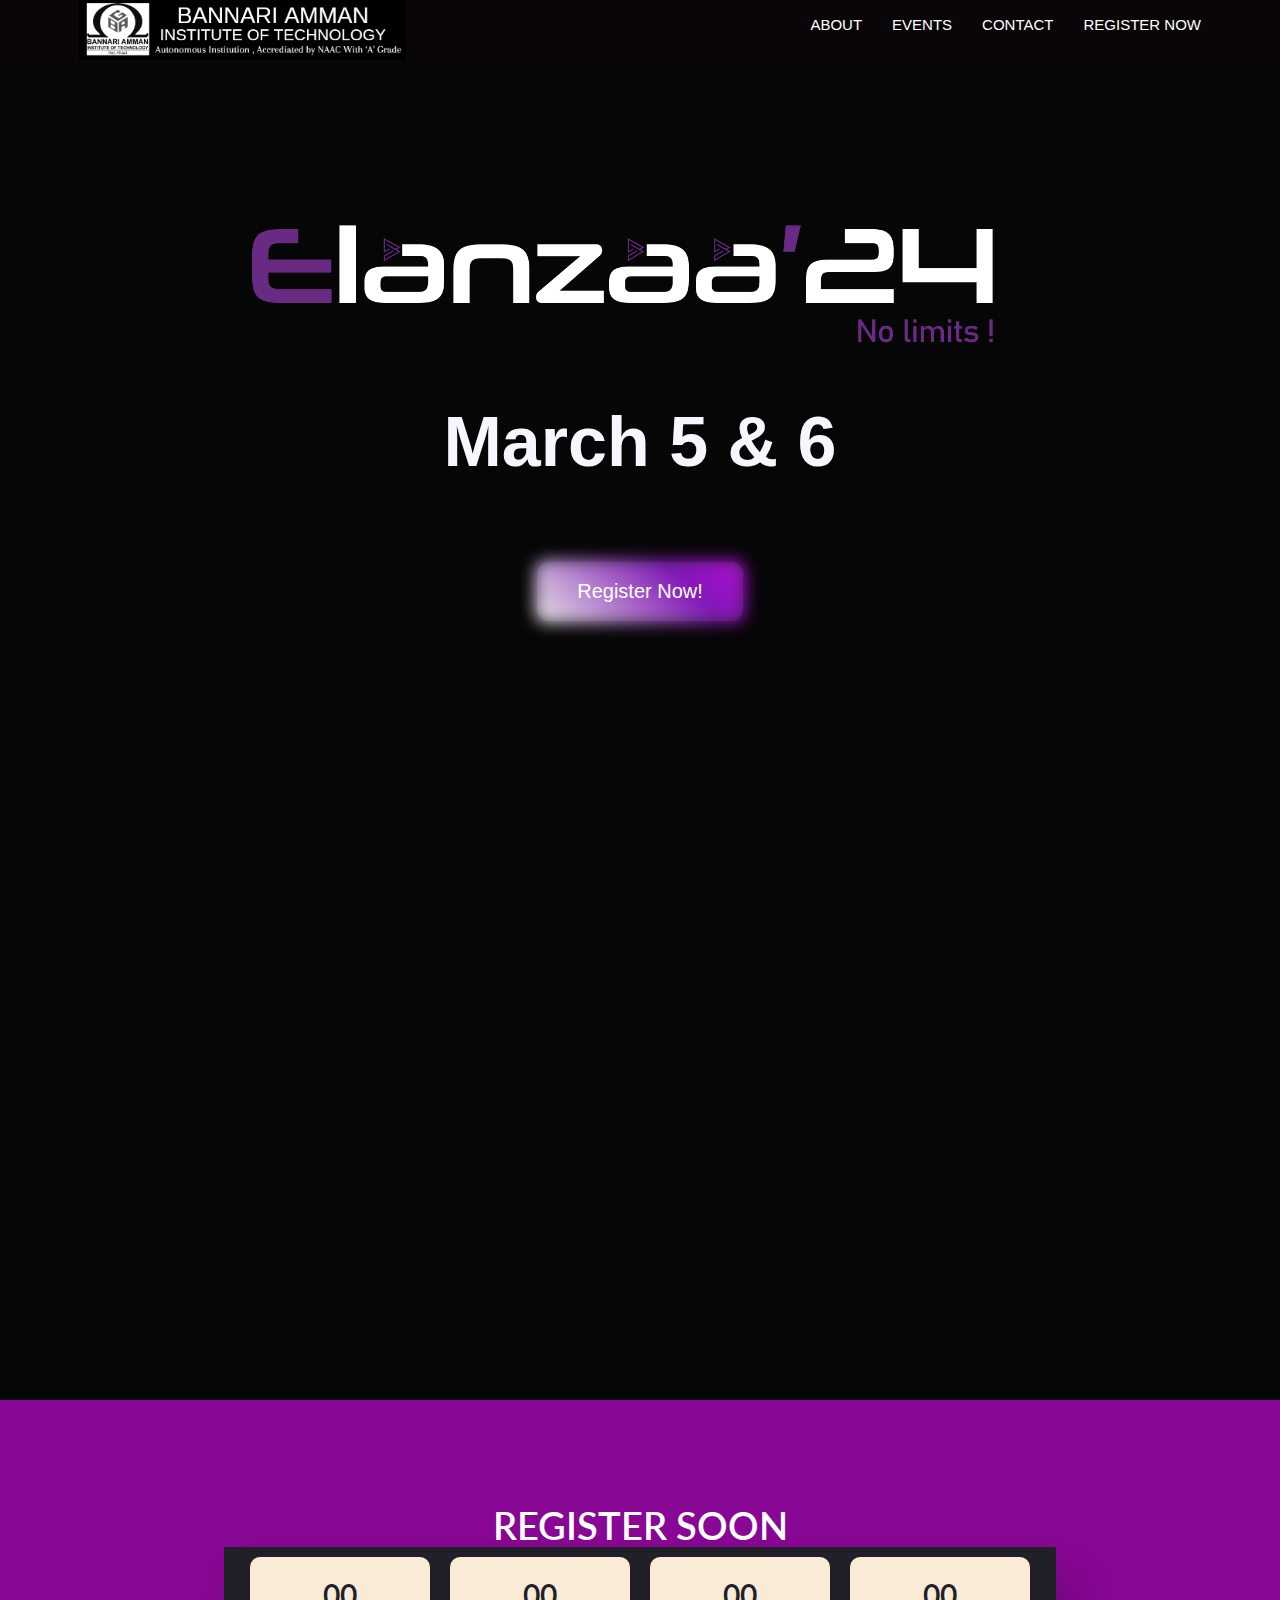
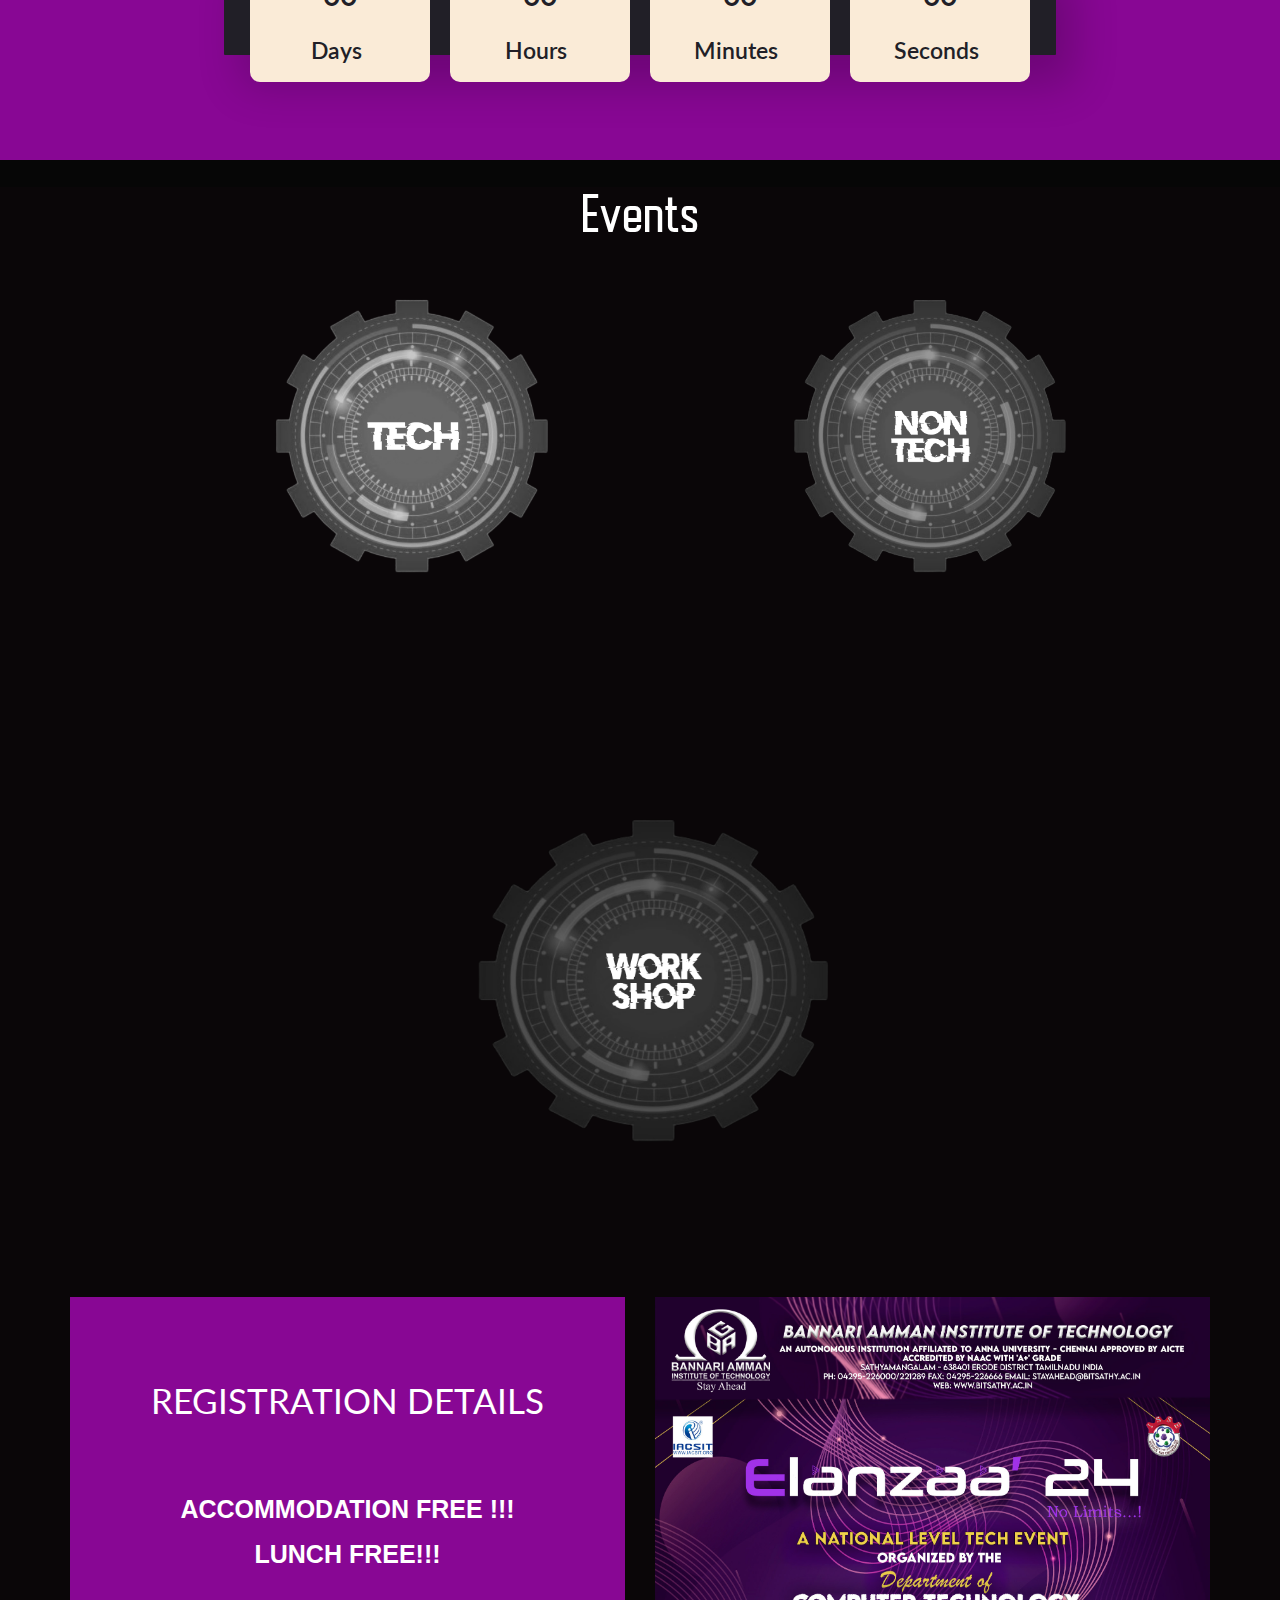
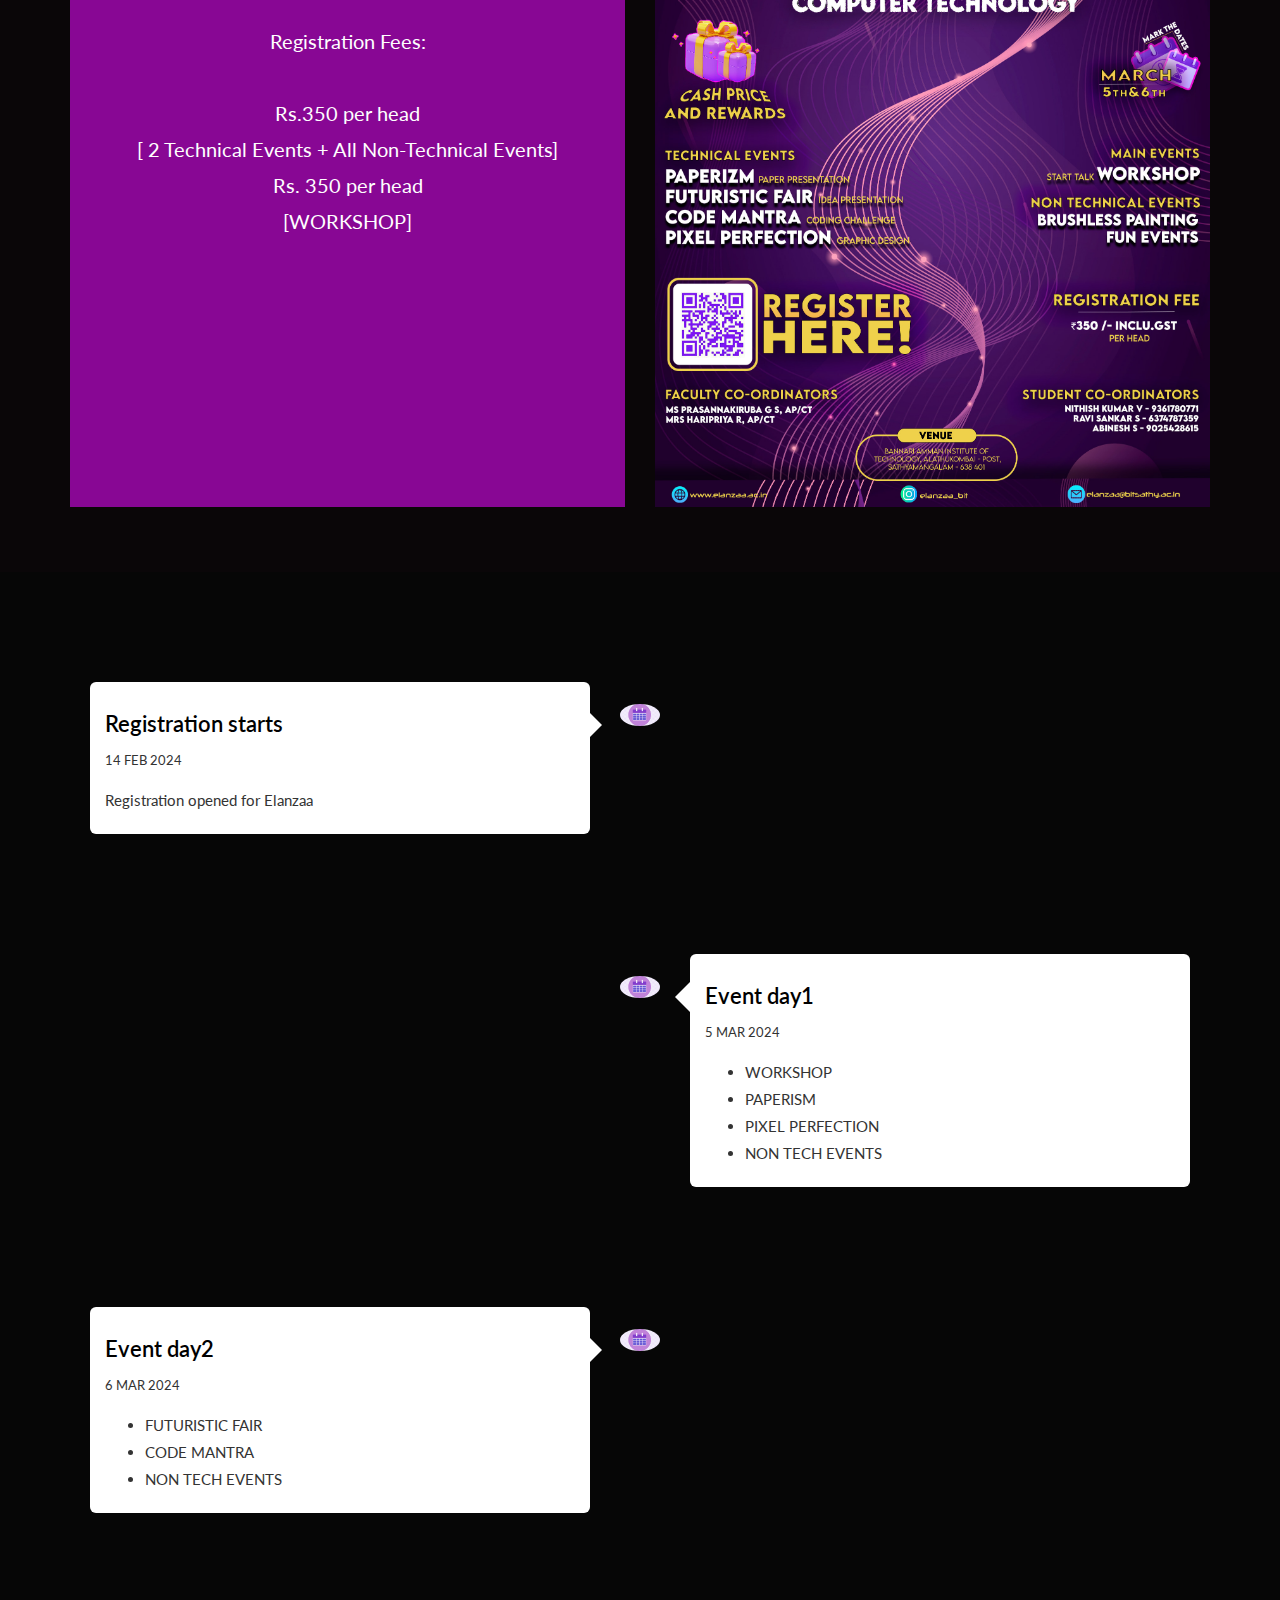
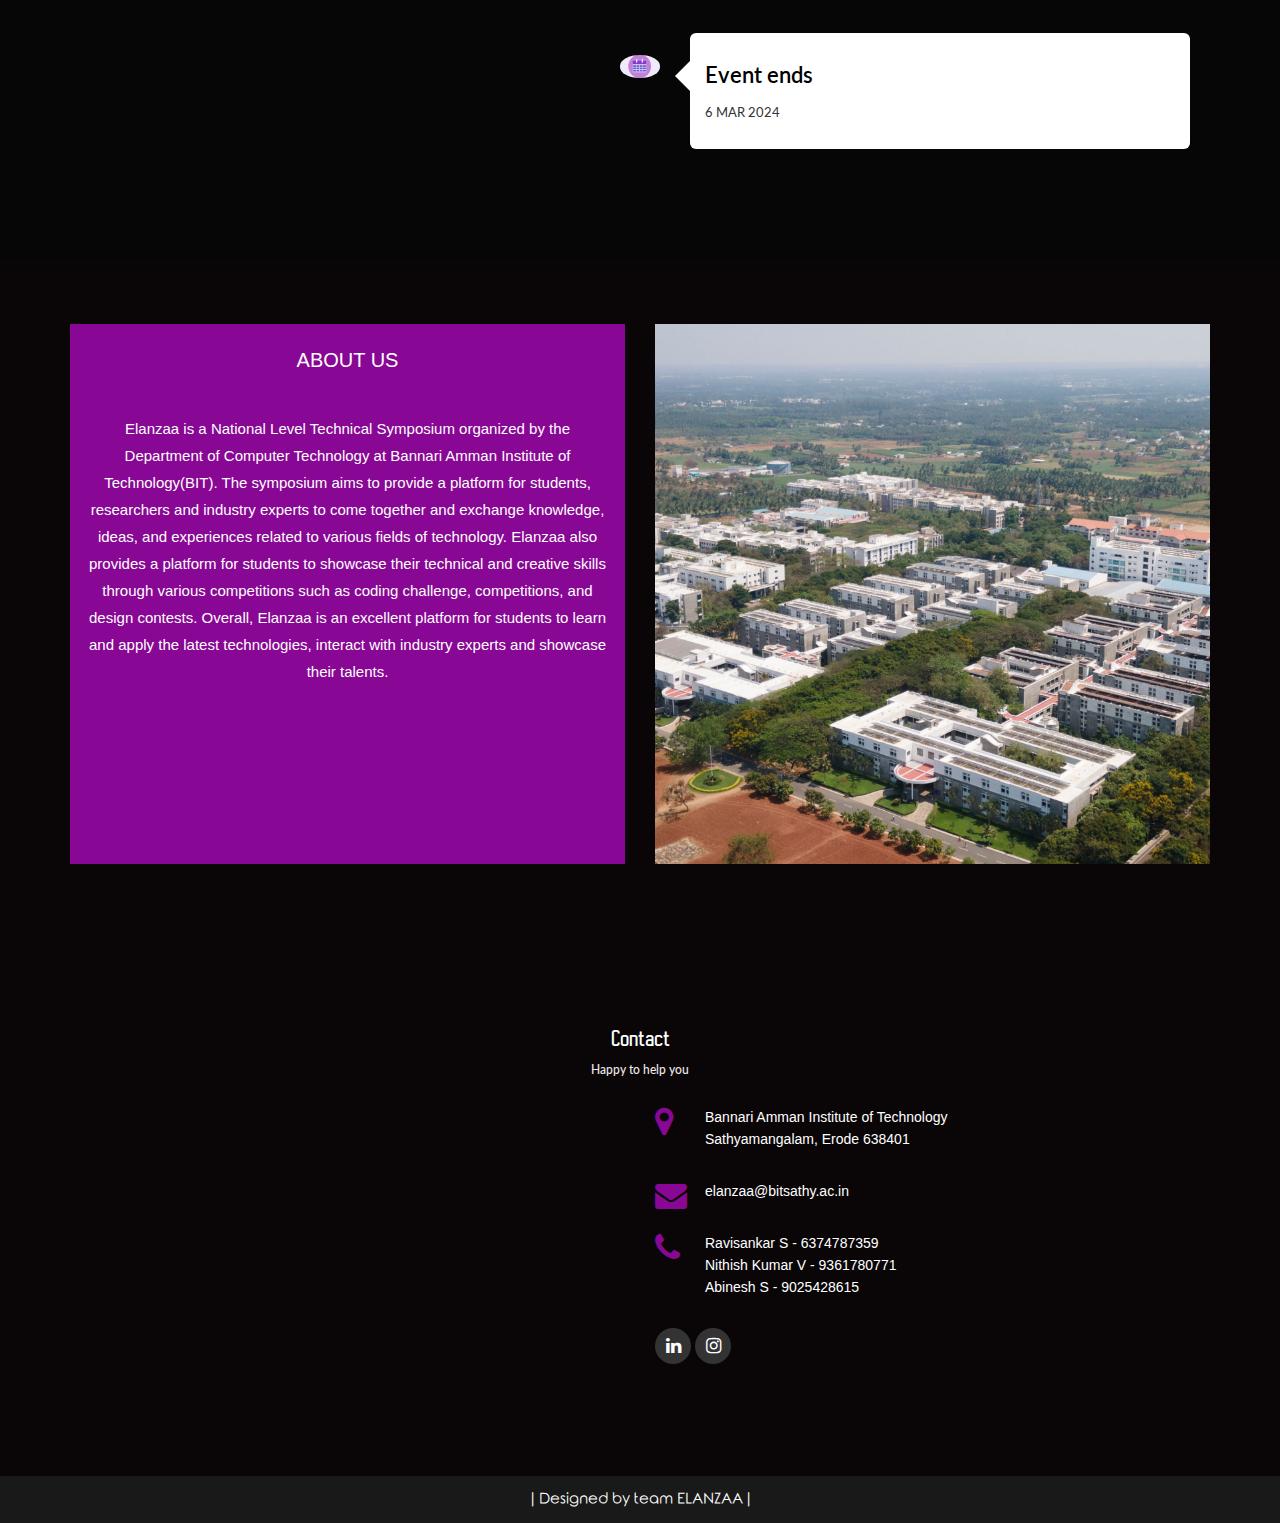
==== commit 0ce6d75f: "Initial commit" ====
--- a/main.html
+++ b/main.html
@@ -4,14 +4,13 @@
   <title>ELANZAA</title>
   <meta charset="utf-8">
   <meta name="viewport" content="width=device-width, initial-scale=1">
-  <link rel="icon" href="" type="image/x-icon">
 
   <meta content="" name="keywords">
   <meta content="" name="description">
 
   <!-- Favicons -->
-  <link href="" rel="icon">
-  <link href="img/apple-touch-icon.png" rel="apple-touch-icon">
+  <link href="favicon.png" rel="icon">
+  <!-- <link href="im" rel="apple-touch-icon"> -->
 
   <!-- Google Fonts -->
    <link href="https://fonts.googleapis.com/css?family=Montserrat" rel="stylesheet" type="text/css">
@@ -51,9 +50,10 @@
 
       <div class="collapse navbar-collapse" id="Navbar">
         <ul class="nav navbar-nav navbar-left"> 
-        <img src="bitlogo.jpg" alt="Elanzaa Logo" height="60">
-        <a class="navbar-brand g3" href="#Home" style="font-family: 'Roboto', sans-serif;color:#f9f5ff;">
-          BANNARI AMMAN INSTITUTE OF TECHNOLOGY</a></ul>
+        <img src="bit.png" alt="Elanzaa Logo" height="60">
+        <!-- <a class="navbar-brand g3" href="#Home" style="font-family: 'Roboto', sans-serif;color:#f9f5ff;">
+          BANNARI AMMAN INSTITUTE OF TECHNOLOGY</a> -->
+        </ul>
         <ul class="nav navbar-nav navbar-right">
           
           <li class="r1"><a href="#about" style="font-family: 'Roboto', sans-serif; color:white;">ABOUT</a></li>
@@ -137,15 +137,15 @@
       </div>
       <div class="ev">
         <div class="ev1">
-            <a href="events/tech.html"><img src="img/tech.png" class="evpic"></a>
+            <a href="tech/tech.html"><img src="img/tech.png" class="evpic"></a>
         </div>
         <div class="ev1">
-            <a href="events/nontech.html"><img src="img/nontech.png" class="evpic"> </a>                     
+            <a href="NON-TECH/nontech.html"><img src="img/nontech.png" class="evpic"> </a>                     
         </div>
       </div>
       <div class="ev2">
           <div class="ev1 text-center" style="display: flex; align-items: center; justify-content: center;">
-            <a href="events/workshop.html">
+            <a href="Site1/Home.html">
               <img src="img/workshop.png" class="evpic" style="width: 400px; height: 400px;">
             </a>
           </div>
@@ -160,12 +160,12 @@
         <div class="card-deck" style="margin-top: 5vh; margin-bottom:5vh;">
           <div class="card bg-primary cdreg" style="padding: 2vh 2vh; background-color:#880794; box-shadow: 0px 0px 0px 0px #0A0608">
             <div class="card-body text-center"><br><br>
-              <p class="card-text" style=" color: rgb(255, 255, 255); font-size:35px;">REGISTRATION DETAILS</p>
+              <div class="f1"><p class="card-text" style=" color: rgb(255, 255, 255); font-size:35px;">REGISTRATION DETAILS</p></div>
            
               <p class="card-text" style="text-align: center; font-family:'Gill Sans', 'Gill Sans MT', Calibri, 'Trebuchet MS', sans-serif; color: white; font-size:25px;"> <b><br> ACCOMMODATION FREE !!! <br>LUNCH FREE!!!</b> </p>
               <p class="card-text" style="text-align: center;  color: white;font-size:20px;" >
                 <br>Registration Fees:<ls><br> <br>Rs.350 per head<br> [ 2 Technical Events + All Non-Technical Events]<br>Rs. 350 per head <br>[WORKSHOP]<br>
-                  For Additional Tech event Rs.200 per head<br></ls>
+                  <br></ls>
                 <!-- <br><ls><b>BITIANS:</b><br>Rs.150 per head  [ 2 Technical Events ]<br></ls> Rs. 250 per head - MASTER Events<br>[HACKATHON or WORKSHOP]<br>For Additional Tech event Rs.100 per head<br></ul> -->
             </div>
           </div> 
@@ -193,7 +193,7 @@
         <div class="t_text-box">
           <h3>Registration starts</h3>
           
-          <small>8 FEB 2024</small>
+          <small>14 FEB 2024</small>
           <p>Registration opened for Elanzaa</p>
           <span class="left-t_container-arrow"></span>
         </div>
@@ -205,7 +205,7 @@
         <div class="t_text-box">
           <h3>Event day1</h3>
           <small>5 MAR 2024</small>
-          <ul><li>PAPERISM</li><li> WORKSHOP</li><li>PIXEL PERFECTION</li><li>NON TECH EVENTS</li></ul>
+          <ul><li>WORKSHOP</li><li> PAPERISM</li><li>PIXEL PERFECTION</li><li>NON TECH EVENTS</li></ul>
           <span class="right-t_container-arrow"></span>
 
         </div>
@@ -245,14 +245,15 @@
             <div class="card-body text-center">
               <p class="card-text" style="text-align: center; font-family:'Lucida Sans', 'Lucida Sans Regular', 'Lucida Grande', 'Lucida Sans Unicode', Geneva, Verdana, sans-serif; color: white; font-size:20px;">ABOUT US</p>
               <p class="card-text" style="text-align: center; font-family:'Lucida Sans', 'Lucida Sans Regular', 'Lucida Grande', 'Lucida Sans Unicode', Geneva, Verdana, sans-serif; color: white;" >
-                Elanzaa is a national level technical symposium organized by the departments of Computer Science and Business Systems ,Computer Technology,
-                and Information Science and Engineering departments of Bannari Amman Institute of Technology. 
-                The symposium aims to provide a platform for students, researchers, and industry experts to come 
+                <br>
+                Elanzaa is a National Level Technical Symposium organized by the 
+                Department of Computer Technology at Bannari Amman Institute of Technology(BIT). 
+                The symposium aims to provide a platform for students, researchers and industry experts to come 
                 together and exchange knowledge, ideas, and experiences related to various fields of technology.
                 Elanzaa also provides a platform for students to showcase their technical and creative skills through 
                 various competitions such as coding challenge, competitions, and design contests.                 
                 Overall, Elanzaa is an excellent platform for students to learn and apply the latest technologies, interact with 
-                industry experts, and showcase their talents.
+                industry experts and showcase their talents.
             </div>
           </div> 
         </div>
@@ -291,7 +292,7 @@
 
               <div>
                 <i class="fa fa-envelope" style="color: #880794"></i>
-                <p style="color: white; font-family:'Lucida Sans', 'Lucida Sans Regular', 'Lucida Grande', 'Lucida Sans Unicode', Geneva, Verdana, sans-serif">elanzaa2024@bitsathy.ac.in</p>
+                <p style="color: white; font-family:'Lucida Sans', 'Lucida Sans Regular', 'Lucida Grande', 'Lucida Sans Unicode', Geneva, Verdana, sans-serif">elanzaa@bitsathy.ac.in</p>
               </div>
 
               <div>
--- a/css/style.css
+++ b/css/style.css
@@ -239,11 +239,11 @@
 
 @media (max-width: 768px) {
   #vid {
-    display: none;
+    display:contents;
   }
   
   #hero {
-    background-image: url("../img/capture.png");
+    /* background-image: url("../img/capture.png"); */
     background-size: cover;
     background-position: center;
     height: 100vh;
@@ -609,6 +609,7 @@
 @media (min-width: 1350px) {
   .cdreg {
     height: 90vh;
+
     /* width: 37vw; */
   }
 }
@@ -648,6 +649,9 @@
 #reg .reg-container .content {
   background: #fff;
 }
+/* #reg .reg-container .f1 {
+  font-size: 45px;
+} */
 
 #reg .reg-container .title {
   color: #333;
@@ -658,6 +662,10 @@
 @media (max-width: 768px) {
   #reg .reg-container .title {
     padding-top: 15px;
+  }
+  #reg .abcol{
+      height: 750px;
+      font-size: medium;
   }
 }
 
